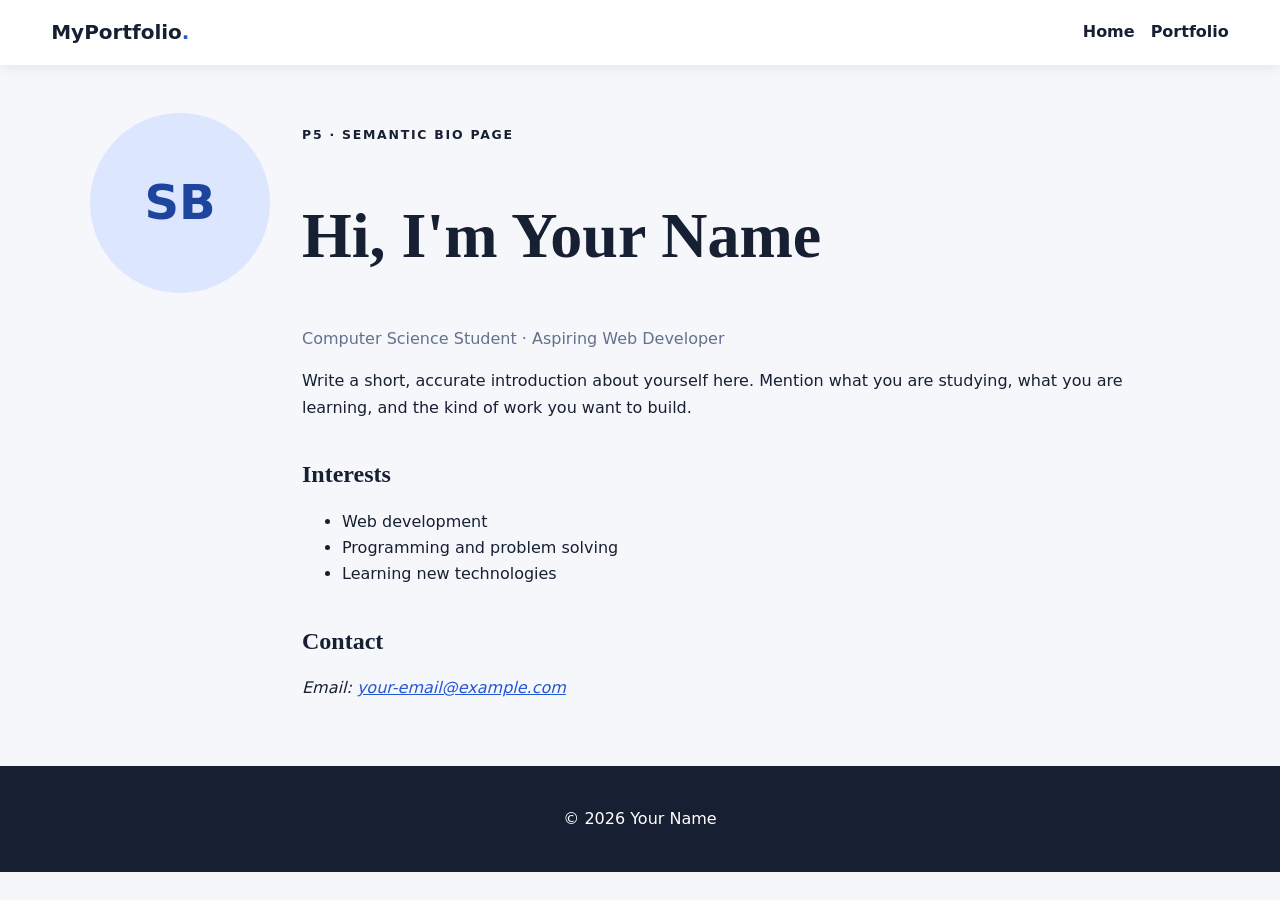
==== web-practicals/bio.html @ 326859a8 "Complete P1-P13 web development assignment" ====
<!doctype html><html lang="en"><head><meta charset="utf-8"><meta name="viewport" content="width=device-width, initial-scale=1"><title>P5 – Semantic Bio</title><link rel="stylesheet" href="css/styles.css"></head><body>
<header class="site-header"><a class="brand" href="index.html">MyPortfolio<span>.</span></a><nav class="main-nav" aria-label="Main navigation"><a href="index.html">Home</a><a href="portfolio.html">Portfolio</a></nav></header>
<main class="container"><article class="bio-layout"><div class="avatar" aria-label="Profile initials placeholder">SB</div><div><p class="eyebrow">P5 · SEMANTIC BIO PAGE</p><h1>Hi, I'm Your Name</h1><p class="muted">Computer Science Student · Aspiring Web Developer</p><p>Write a short, accurate introduction about yourself here. Mention what you are studying, what you are learning, and the kind of work you want to build.</p><h2>Interests</h2><ul><li>Web development</li><li>Programming and problem solving</li><li>Learning new technologies</li></ul><h2>Contact</h2><address>Email: <a href="mailto:your-email@example.com">your-email@example.com</a></address></div></article></main>
<footer class="site-footer"><p>© 2026 Your Name</p></footer></body></html>
---- web-practicals/css/styles.css ----
:root {
  --color-bg: #f5f7fb;
  --color-surface: #ffffff;
  --color-text: #172033;
  --color-muted: #65718a;
  --color-primary: #2457d6;
  --color-accent: #16a085;
  --font-body: system-ui, -apple-system, BlinkMacSystemFont, "Segoe UI", sans-serif;
  --font-heading: Georgia, "Times New Roman", serif;
  --space-1: .5rem;
  --space-2: 1rem;
  --space-3: 1.5rem;
  --space-4: 2rem;
  --radius: 16px;
  --shadow: 0 12px 32px rgba(25, 42, 80, .10);
}
* { box-sizing: border-box; }
html { scroll-behavior: smooth; }
body { margin: 0; background: var(--color-bg); color: var(--color-text); font-family: var(--font-body); line-height: 1.65; }
h1, h2, h3 { font-family: var(--font-heading); line-height: 1.15; }
h1 { font-size: clamp(2.2rem, 6vw, 4rem); }
h2 { margin-top: 2.5rem; }
a { color: var(--color-primary); }
.container { width: min(1100px, 92%); margin-inline: auto; }
.site-header { position: sticky; top: 0; z-index: 20; display: flex; align-items: center; justify-content: space-between; gap: 1rem; padding: 1rem 4%; background: rgba(255,255,255,.94); backdrop-filter: blur(12px); box-shadow: 0 2px 14px rgba(20,30,50,.08); }
.brand { color: var(--color-text); font-weight: 800; text-decoration: none; font-size: 1.25rem; }
.brand span { color: var(--color-primary); }
.main-nav { display: flex; flex-wrap: wrap; gap: 1rem; }
.main-nav a { color: var(--color-text); text-decoration: none; font-weight: 650; }
.main-nav a:hover { color: var(--color-primary); }
.hero { margin: 2.5rem 0; padding: clamp(2rem, 6vw, 5rem); border-radius: 24px; color: white; background: linear-gradient(125deg, #172b59, #2457d6 70%, #16a085); }
.hero p { max-width: 650px; }
.eyebrow { letter-spacing: .14em; font-size: .78rem; font-weight: 800; }
.button { display: inline-block; margin-top: 1rem; padding: .8rem 1.2rem; border-radius: 999px; color: #17305e; background: white; text-decoration: none; font-weight: 800; }
.link-grid, .card-grid, .project-grid { display: grid; grid-template-columns: repeat(3, minmax(0, 1fr)); gap: 1.2rem; }
.panel, .card, .project, .article { padding: 1.4rem; background: var(--color-surface); border-radius: var(--radius); box-shadow: var(--shadow); }
.panel { display: grid; gap: .3rem; text-decoration: none; color: var(--color-text); }
.panel strong { color: var(--color-primary); font-size: 1.2rem; }
.panel span { color: var(--color-muted); }
.site-footer { display: flex; justify-content: center; align-items: center; margin-top: 4rem; padding: 1.5rem; background: #172033; color: white; }
.bio-layout { display: flex; align-items: flex-start; gap: 2rem; margin-block: 3rem; }
.avatar { display: grid; place-items: center; flex: 0 0 180px; width: 180px; aspect-ratio: 1; border-radius: 50%; background: #dce7ff; color: #1e459e; font-size: 3rem; font-weight: 800; }
.muted { color: var(--color-muted); }
.stacked { display: grid; gap: 1rem; }
.position-demo { position: relative; min-height: 270px; overflow: hidden; border-radius: var(--radius); background: linear-gradient(135deg, #263d72, #16a085); }
.position-demo .overlay-card { position: absolute; right: 1rem; bottom: 1rem; width: min(300px, 85%); padding: 1rem; border-radius: 12px; background: rgba(255,255,255,.94); box-shadow: var(--shadow); }
.flex-cards { display: flex; flex-wrap: wrap; gap: 1rem; }
.flex-cards .card { flex: 1 1 220px; }
.split-header { display: flex; align-items: center; justify-content: space-between; gap: 1rem; padding: 1.5rem; background: #e6edff; border-radius: var(--radius); }
.split-header .actions { display: flex; gap: .7rem; flex-wrap: wrap; }
.news-grid { display: grid; grid-template-columns: 2fr 1fr 1fr; gap: 1rem; align-items: start; }
.news-grid .lead { grid-row: span 2; }
.news-grid h2 { margin-top: 0; }
.project-grid { grid-template-columns: repeat(4, minmax(0, 1fr)); grid-auto-rows: minmax(150px, auto); }
.project { min-height: 170px; }
.project.featured { grid-column: span 2; grid-row: span 2; background: #e6edff; }
.project.wide { grid-column: span 2; }
.comparison { display: grid; grid-template-columns: 1fr 1fr; gap: 1rem; }
.comparison > section { padding: 1.2rem; background: white; border-radius: var(--radius); box-shadow: var(--shadow); }
.demo-flex { display: flex; flex-wrap: wrap; gap: .5rem; }
.demo-grid { display: grid; grid-template-columns: repeat(3, 1fr); gap: .5rem; }
.demo-flex span, .demo-grid span { padding: .7rem; text-align: center; background: #dce7ff; border-radius: 8px; }
@media (max-width: 760px) {
  .site-header { align-items: flex-start; flex-direction: column; }
  .main-nav { gap: .6rem 1rem; }
  .link-grid, .card-grid { grid-template-columns: repeat(2, minmax(0, 1fr)); }
  .news-grid { grid-template-columns: 1fr 1fr; }
  .news-grid .lead { grid-column: 1 / -1; grid-row: auto; }
  .project-grid { grid-template-columns: repeat(2, minmax(0, 1fr)); }
  .comparison { grid-template-columns: 1fr; }
}
@media (max-width: 480px) {
  .link-grid, .card-grid, .news-grid { grid-template-columns: 1fr; }
  .bio-layout { flex-direction: column; }
  .project-grid { grid-template-columns: 1fr; }
  .project.featured, .project.wide { grid-column: auto; grid-row: auto; }
  .split-header { align-items: flex-start; flex-direction: column; }
}
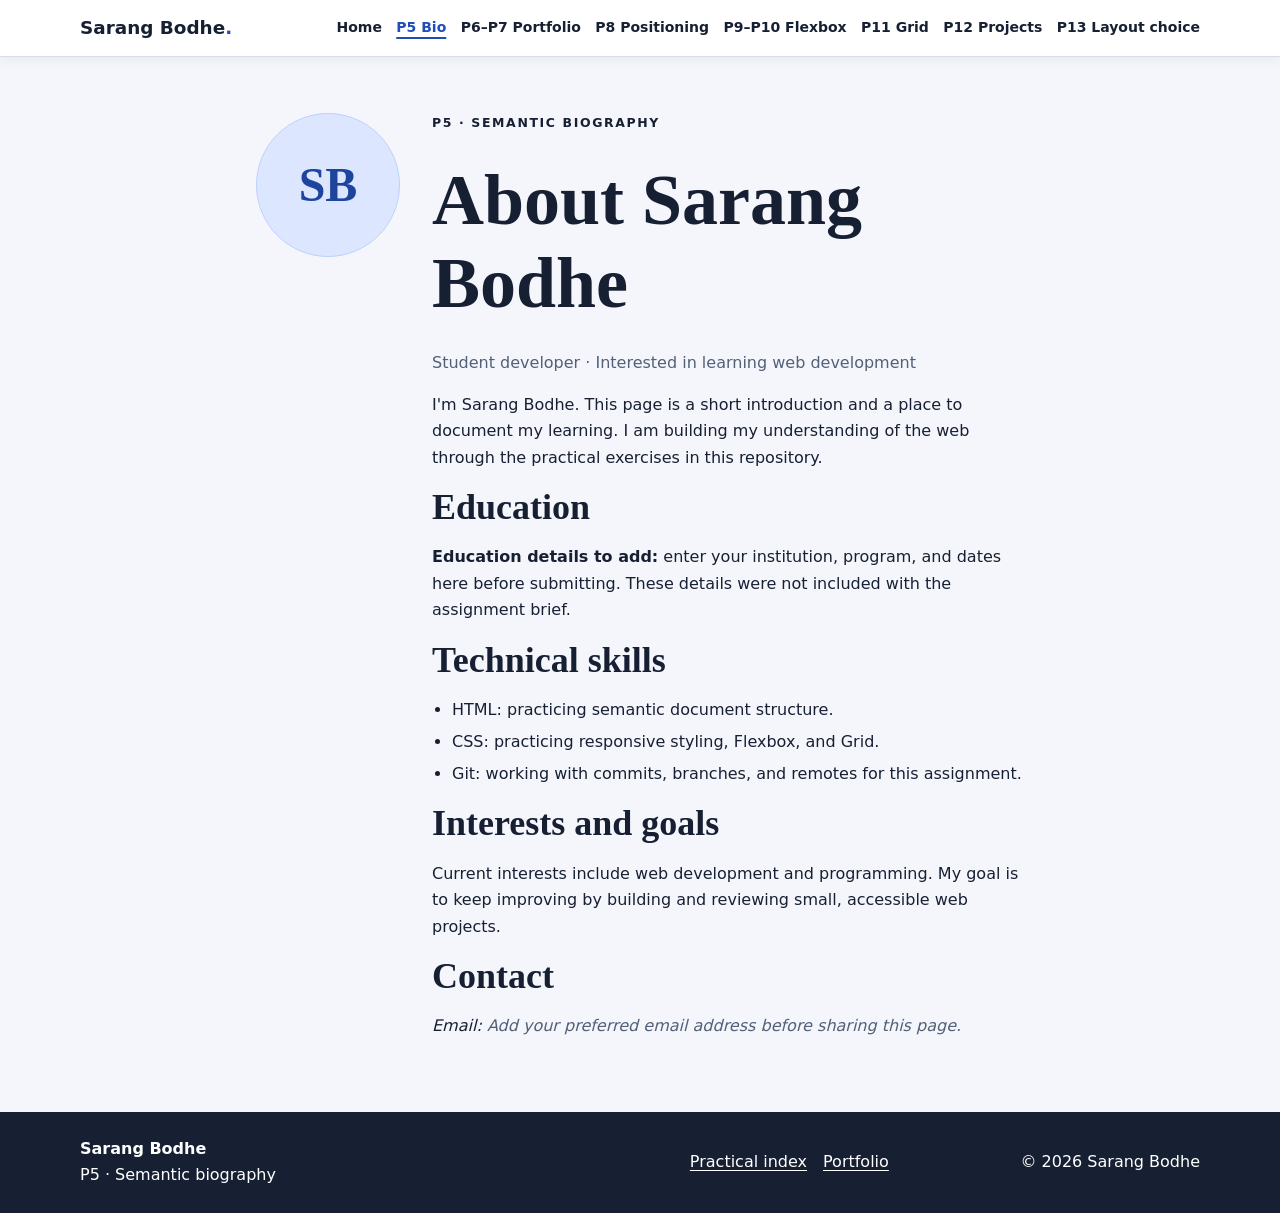
==== commit cc355dc1: "Complete P1-P13 web development practicals Co-authored-by: Copilot <223556219+Copilot@users.noreply." ====
--- a/web-practicals/bio.html
+++ b/web-practicals/bio.html
@@ -1,4 +1,58 @@
-<!doctype html><html lang="en"><head><meta charset="utf-8"><meta name="viewport" content="width=device-width, initial-scale=1"><title>P5 – Semantic Bio</title><link rel="stylesheet" href="css/styles.css"></head><body>
-<header class="site-header"><a class="brand" href="index.html">MyPortfolio<span>.</span></a><nav class="main-nav" aria-label="Main navigation"><a href="index.html">Home</a><a href="portfolio.html">Portfolio</a></nav></header>
-<main class="container"><article class="bio-layout"><div class="avatar" aria-label="Profile initials placeholder">SB</div><div><p class="eyebrow">P5 · SEMANTIC BIO PAGE</p><h1>Hi, I'm Your Name</h1><p class="muted">Computer Science Student · Aspiring Web Developer</p><p>Write a short, accurate introduction about yourself here. Mention what you are studying, what you are learning, and the kind of work you want to build.</p><h2>Interests</h2><ul><li>Web development</li><li>Programming and problem solving</li><li>Learning new technologies</li></ul><h2>Contact</h2><address>Email: <a href="mailto:your-email@example.com">your-email@example.com</a></address></div></article></main>
-<footer class="site-footer"><p>© 2026 Your Name</p></footer></body></html>+<!doctype html>
+<html lang="en">
+<head>
+  <meta charset="utf-8">
+  <meta name="viewport" content="width=device-width, initial-scale=1">
+  <meta name="description" content="Semantic biography page for Sarang Bodhe.">
+  <title>P5 — Biography | Sarang Bodhe</title>
+  <link rel="stylesheet" href="css/styles.css">
+</head>
+<body>
+  <a class="skip-link" href="#main">Skip to content</a>
+  <header class="site-header">
+    <a class="brand" href="index.html">Sarang Bodhe<span>.</span></a>
+    <nav class="main-nav" aria-label="Practical pages">
+      <a href="index.html">Home</a><a href="bio.html" aria-current="page">P5 Bio</a>
+      <a href="portfolio.html">P6–P7 Portfolio</a><a href="positioning.html">P8 Positioning</a>
+      <a href="flexbox.html">P9–P10 Flexbox</a><a href="newspaper.html">P11 Grid</a>
+      <a href="projects.html">P12 Projects</a><a href="layout-choice.html">P13 Layout choice</a>
+    </nav>
+  </header>
+  <main class="container" id="main">
+    <article class="bio-layout">
+      <div class="avatar" role="img" aria-label="Initials S B">SB</div>
+      <div>
+        <p class="eyebrow">P5 · Semantic biography</p>
+        <h1>About Sarang Bodhe</h1>
+        <p class="muted">Student developer · Interested in learning web development</p>
+        <p>I'm Sarang Bodhe. This page is a short introduction and a place to document my learning. I am building my understanding of the web through the practical exercises in this repository.</p>
+        <section aria-labelledby="education-heading">
+          <h2 id="education-heading">Education</h2>
+          <p><strong>Education details to add:</strong> enter your institution, program, and dates here before submitting. These details were not included with the assignment brief.</p>
+        </section>
+        <section aria-labelledby="skills-heading">
+          <h2 id="skills-heading">Technical skills</h2>
+          <ul class="details-list">
+            <li>HTML: practicing semantic document structure.</li>
+            <li>CSS: practicing responsive styling, Flexbox, and Grid.</li>
+            <li>Git: working with commits, branches, and remotes for this assignment.</li>
+          </ul>
+        </section>
+        <section aria-labelledby="interests-heading">
+          <h2 id="interests-heading">Interests and goals</h2>
+          <p>Current interests include web development and programming. My goal is to keep improving by building and reviewing small, accessible web projects.</p>
+        </section>
+        <section id="contact" aria-labelledby="contact-heading">
+          <h2 id="contact-heading">Contact</h2>
+          <address>Email: <span class="muted">Add your preferred email address before sharing this page.</span></address>
+        </section>
+      </div>
+    </article>
+  </main>
+  <footer class="site-footer">
+    <p class="footer-brand"><strong>Sarang Bodhe</strong><br>P5 · Semantic biography</p>
+    <nav class="footer-nav" aria-label="Footer navigation"><a href="index.html">Practical index</a><a href="portfolio.html">Portfolio</a></nav>
+    <p>© 2026 Sarang Bodhe</p>
+  </footer>
+</body>
+</html>
--- a/web-practicals/css/styles.css
+++ b/web-practicals/css/styles.css
@@ -1,78 +1,730 @@
 :root {
-  --color-bg: #f5f7fb;
-  --color-surface: #ffffff;
+  color-scheme: light;
+  --color-bg: #f4f6fb;
+  --color-surface: #fff;
+  --color-surface-soft: #eaf0ff;
   --color-text: #172033;
-  --color-muted: #65718a;
-  --color-primary: #2457d6;
-  --color-accent: #16a085;
-  --font-body: system-ui, -apple-system, BlinkMacSystemFont, "Segoe UI", sans-serif;
+  --color-muted: #526078;
+  --color-primary: #204db7;
+  --color-primary-dark: #173a8d;
+  --color-accent: #087e70;
+  --color-border: #d7deeb;
+  --font-body: Inter, ui-sans-serif, system-ui, -apple-system, BlinkMacSystemFont, "Segoe UI", sans-serif;
   --font-heading: Georgia, "Times New Roman", serif;
+  --font-size-small: .875rem;
+  --font-size-body: 1rem;
+  --font-size-lead: 1.2rem;
+  --font-weight-normal: 400;
+  --font-weight-medium: 600;
+  --font-weight-bold: 750;
   --space-1: .5rem;
   --space-2: 1rem;
   --space-3: 1.5rem;
   --space-4: 2rem;
-  --radius: 16px;
-  --shadow: 0 12px 32px rgba(25, 42, 80, .10);
-}
-* { box-sizing: border-box; }
-html { scroll-behavior: smooth; }
-body { margin: 0; background: var(--color-bg); color: var(--color-text); font-family: var(--font-body); line-height: 1.65; }
-h1, h2, h3 { font-family: var(--font-heading); line-height: 1.15; }
-h1 { font-size: clamp(2.2rem, 6vw, 4rem); }
-h2 { margin-top: 2.5rem; }
-a { color: var(--color-primary); }
-.container { width: min(1100px, 92%); margin-inline: auto; }
-.site-header { position: sticky; top: 0; z-index: 20; display: flex; align-items: center; justify-content: space-between; gap: 1rem; padding: 1rem 4%; background: rgba(255,255,255,.94); backdrop-filter: blur(12px); box-shadow: 0 2px 14px rgba(20,30,50,.08); }
-.brand { color: var(--color-text); font-weight: 800; text-decoration: none; font-size: 1.25rem; }
-.brand span { color: var(--color-primary); }
-.main-nav { display: flex; flex-wrap: wrap; gap: 1rem; }
-.main-nav a { color: var(--color-text); text-decoration: none; font-weight: 650; }
-.main-nav a:hover { color: var(--color-primary); }
-.hero { margin: 2.5rem 0; padding: clamp(2rem, 6vw, 5rem); border-radius: 24px; color: white; background: linear-gradient(125deg, #172b59, #2457d6 70%, #16a085); }
-.hero p { max-width: 650px; }
-.eyebrow { letter-spacing: .14em; font-size: .78rem; font-weight: 800; }
-.button { display: inline-block; margin-top: 1rem; padding: .8rem 1.2rem; border-radius: 999px; color: #17305e; background: white; text-decoration: none; font-weight: 800; }
-.link-grid, .card-grid, .project-grid { display: grid; grid-template-columns: repeat(3, minmax(0, 1fr)); gap: 1.2rem; }
-.panel, .card, .project, .article { padding: 1.4rem; background: var(--color-surface); border-radius: var(--radius); box-shadow: var(--shadow); }
-.panel { display: grid; gap: .3rem; text-decoration: none; color: var(--color-text); }
-.panel strong { color: var(--color-primary); font-size: 1.2rem; }
-.panel span { color: var(--color-muted); }
-.site-footer { display: flex; justify-content: center; align-items: center; margin-top: 4rem; padding: 1.5rem; background: #172033; color: white; }
-.bio-layout { display: flex; align-items: flex-start; gap: 2rem; margin-block: 3rem; }
-.avatar { display: grid; place-items: center; flex: 0 0 180px; width: 180px; aspect-ratio: 1; border-radius: 50%; background: #dce7ff; color: #1e459e; font-size: 3rem; font-weight: 800; }
-.muted { color: var(--color-muted); }
-.stacked { display: grid; gap: 1rem; }
-.position-demo { position: relative; min-height: 270px; overflow: hidden; border-radius: var(--radius); background: linear-gradient(135deg, #263d72, #16a085); }
-.position-demo .overlay-card { position: absolute; right: 1rem; bottom: 1rem; width: min(300px, 85%); padding: 1rem; border-radius: 12px; background: rgba(255,255,255,.94); box-shadow: var(--shadow); }
-.flex-cards { display: flex; flex-wrap: wrap; gap: 1rem; }
-.flex-cards .card { flex: 1 1 220px; }
-.split-header { display: flex; align-items: center; justify-content: space-between; gap: 1rem; padding: 1.5rem; background: #e6edff; border-radius: var(--radius); }
-.split-header .actions { display: flex; gap: .7rem; flex-wrap: wrap; }
-.news-grid { display: grid; grid-template-columns: 2fr 1fr 1fr; gap: 1rem; align-items: start; }
-.news-grid .lead { grid-row: span 2; }
-.news-grid h2 { margin-top: 0; }
-.project-grid { grid-template-columns: repeat(4, minmax(0, 1fr)); grid-auto-rows: minmax(150px, auto); }
-.project { min-height: 170px; }
-.project.featured { grid-column: span 2; grid-row: span 2; background: #e6edff; }
-.project.wide { grid-column: span 2; }
-.comparison { display: grid; grid-template-columns: 1fr 1fr; gap: 1rem; }
-.comparison > section { padding: 1.2rem; background: white; border-radius: var(--radius); box-shadow: var(--shadow); }
-.demo-flex { display: flex; flex-wrap: wrap; gap: .5rem; }
-.demo-grid { display: grid; grid-template-columns: repeat(3, 1fr); gap: .5rem; }
-.demo-flex span, .demo-grid span { padding: .7rem; text-align: center; background: #dce7ff; border-radius: 8px; }
-@media (max-width: 760px) {
-  .site-header { align-items: flex-start; flex-direction: column; }
-  .main-nav { gap: .6rem 1rem; }
-  .link-grid, .card-grid { grid-template-columns: repeat(2, minmax(0, 1fr)); }
-  .news-grid { grid-template-columns: 1fr 1fr; }
-  .news-grid .lead { grid-column: 1 / -1; grid-row: auto; }
-  .project-grid { grid-template-columns: repeat(2, minmax(0, 1fr)); }
-  .comparison { grid-template-columns: 1fr; }
-}
-@media (max-width: 480px) {
-  .link-grid, .card-grid, .news-grid { grid-template-columns: 1fr; }
-  .bio-layout { flex-direction: column; }
-  .project-grid { grid-template-columns: 1fr; }
-  .project.featured, .project.wide { grid-column: auto; grid-row: auto; }
-  .split-header { align-items: flex-start; flex-direction: column; }
-}
+  --space-5: 3rem;
+  --radius-small: .65rem;
+  --radius-large: 1.25rem;
+  --shadow-card: 0 12px 32px rgb(25 42 80 / 9%);
+  --content-width: 70rem;
+  --reading-width: 48rem;
+}
+
+* {
+  box-sizing: border-box;
+}
+
+html {
+  scroll-behavior: smooth;
+  scroll-padding-top: 7rem;
+}
+
+body {
+  min-width: 320px;
+  margin: 0;
+  background: var(--color-bg);
+  color: var(--color-text);
+  font-family: var(--font-body);
+  font-size: var(--font-size-body);
+  font-weight: var(--font-weight-normal);
+  line-height: 1.65;
+}
+
+a {
+  color: var(--color-primary);
+  text-underline-offset: .18em;
+}
+
+a:hover {
+  color: var(--color-primary-dark);
+}
+
+a:focus-visible,
+button:focus-visible {
+  outline: 3px solid var(--color-accent);
+  outline-offset: 3px;
+}
+
+img {
+  max-width: 100%;
+}
+
+h1,
+h2,
+h3 {
+  font-family: var(--font-heading);
+  line-height: 1.15;
+}
+
+h1 {
+  margin-block: .35em;
+  font-size: clamp(2.35rem, 6vw, 4.5rem);
+}
+
+h2 {
+  margin-block: 0 var(--space-2);
+  font-size: clamp(1.6rem, 3vw, 2.25rem);
+}
+
+h3 {
+  margin-block: 0 var(--space-1);
+  font-size: 1.25rem;
+}
+
+p {
+  margin-block: 0 var(--space-2);
+}
+
+code {
+  padding: .08em .35em;
+  border-radius: .25em;
+  background: #e9edf5;
+  font-size: .92em;
+}
+
+.skip-link {
+  position: absolute;
+  z-index: 100;
+  top: .5rem;
+  left: .5rem;
+  transform: translateY(-160%);
+  padding: .6rem 1rem;
+  border-radius: var(--radius-small);
+  background: var(--color-text);
+  color: #fff;
+}
+
+.skip-link:focus {
+  transform: translateY(0);
+}
+
+.container {
+  width: min(var(--content-width), calc(100% - 2rem));
+  margin-inline: auto;
+}
+
+.site-header {
+  position: sticky;
+  z-index: 20;
+  top: 0;
+  display: flex;
+  align-items: center;
+  gap: var(--space-2);
+  padding: .8rem max(1rem, calc((100vw - var(--content-width)) / 2));
+  border-bottom: 1px solid var(--color-border);
+  background: rgb(255 255 255 / 96%);
+  box-shadow: 0 2px 14px rgb(20 30 50 / 6%);
+  backdrop-filter: blur(12px);
+}
+
+.brand {
+  flex: 0 0 auto;
+  color: var(--color-text);
+  font-size: 1.15rem;
+  font-weight: var(--font-weight-bold);
+  text-decoration: none;
+  white-space: nowrap;
+}
+
+.brand span {
+  color: var(--color-primary);
+}
+
+.main-nav {
+  display: flex;
+  flex: 1 1 auto;
+  flex-wrap: wrap;
+  justify-content: flex-end;
+  gap: .25rem .9rem;
+}
+
+.main-nav a {
+  color: var(--color-text);
+  font-size: var(--font-size-small);
+  font-weight: var(--font-weight-medium);
+  text-decoration: none;
+}
+
+.main-nav a:hover,
+.main-nav a[aria-current="page"] {
+  color: var(--color-primary);
+  text-decoration: underline;
+  text-decoration-thickness: 2px;
+  text-underline-offset: .35em;
+}
+
+.header-cta {
+  flex: 0 0 auto;
+  padding: .55rem .85rem;
+  border-radius: 999px;
+  background: var(--color-primary);
+  color: #fff;
+  font-size: var(--font-size-small);
+  font-weight: var(--font-weight-bold);
+  text-decoration: none;
+}
+
+.header-cta:hover {
+  background: var(--color-primary-dark);
+  color: #fff;
+}
+
+main.container {
+  min-height: 65vh;
+  padding-block: var(--space-4) var(--space-5);
+}
+
+main > section,
+main > article,
+main > .comparison,
+main > .news-grid,
+main > .project-grid {
+  margin-block: var(--space-4);
+}
+
+.hero {
+  margin-block: var(--space-3) var(--space-5);
+  padding: clamp(2rem, 6vw, 5rem);
+  border-radius: var(--radius-large);
+  background: linear-gradient(125deg, #172b59, #2457d6 70%, #087e70);
+  color: #fff;
+}
+
+.hero h1 {
+  max-width: 16ch;
+}
+
+.hero p {
+  max-width: 65ch;
+}
+
+.eyebrow {
+  margin-bottom: .65rem;
+  font-size: .78rem;
+  font-weight: var(--font-weight-bold);
+  letter-spacing: .13em;
+  text-transform: uppercase;
+}
+
+.lead {
+  font-size: var(--font-size-lead);
+}
+
+.button,
+.button-secondary {
+  display: inline-flex;
+  align-items: center;
+  justify-content: center;
+  min-height: 2.75rem;
+  margin-top: .5rem;
+  padding: .65rem 1rem;
+  border: 2px solid transparent;
+  border-radius: 999px;
+  background: #fff;
+  color: #17305e;
+  font-weight: var(--font-weight-bold);
+  text-decoration: none;
+  transition: transform 160ms ease, box-shadow 160ms ease;
+}
+
+.button-secondary {
+  border-color: var(--color-primary);
+  background: transparent;
+  color: var(--color-primary-dark);
+}
+
+.button:hover,
+.button-secondary:hover {
+  transform: translateY(-2px);
+  box-shadow: var(--shadow-card);
+}
+
+.link-grid,
+.card-grid {
+  display: grid;
+  grid-template-columns: repeat(auto-fit, minmax(min(100%, 15rem), 1fr));
+  gap: var(--space-2);
+}
+
+.panel,
+.card,
+.project,
+.article,
+.comparison > section,
+.table-wrap {
+  padding: var(--space-3);
+  border: 1px solid var(--color-border);
+  border-radius: var(--radius-large);
+  background: var(--color-surface);
+  box-shadow: var(--shadow-card);
+}
+
+.panel {
+  display: grid;
+  align-content: start;
+  gap: .35rem;
+  min-height: 8rem;
+  color: var(--color-text);
+  text-decoration: none;
+  transition: transform 160ms ease, border-color 160ms ease;
+}
+
+.panel:hover {
+  transform: translateY(-3px);
+  border-color: var(--color-primary);
+}
+
+.panel strong {
+  color: var(--color-primary);
+  font-size: 1.2rem;
+}
+
+.panel span,
+.muted {
+  color: var(--color-muted);
+}
+
+.site-footer {
+  display: flex;
+  align-items: center;
+  justify-content: space-between;
+  flex-wrap: wrap;
+  gap: var(--space-2);
+  padding: var(--space-3) max(1rem, calc((100vw - var(--content-width)) / 2));
+  background: #172033;
+  color: #fff;
+}
+
+.site-footer p {
+  margin: 0;
+}
+
+.footer-brand {
+  flex: 1 1 13rem;
+}
+
+.footer-nav,
+.social-links {
+  display: flex;
+  flex: 1 1 10rem;
+  flex-wrap: wrap;
+  gap: .5rem 1rem;
+}
+
+.footer-nav {
+  justify-content: center;
+}
+
+.social-links {
+  justify-content: flex-end;
+  align-self: flex-end;
+}
+
+.site-footer a {
+  color: #fff;
+}
+
+.bio-layout {
+  display: flex;
+  align-items: flex-start;
+  gap: var(--space-4);
+  max-width: var(--reading-width);
+  margin: var(--space-3) auto;
+}
+
+.avatar {
+  display: grid;
+  flex: 0 0 9rem;
+  place-items: center;
+  width: 9rem;
+  aspect-ratio: 1;
+  border: 1px solid #bdd0ff;
+  border-radius: 50%;
+  background: #dce7ff;
+  color: #1e459e;
+  font-family: var(--font-heading);
+  font-size: 3rem;
+  font-weight: var(--font-weight-bold);
+}
+
+.details-list {
+  padding-left: 1.25rem;
+}
+
+.details-list li + li {
+  margin-top: .35rem;
+}
+
+.position-demo {
+  position: relative;
+  min-height: 20rem;
+  overflow: hidden;
+  border-radius: var(--radius-large);
+  background: linear-gradient(135deg, #263d72, #087e70);
+}
+
+.position-marker {
+  position: absolute;
+  top: 1rem;
+  left: 1rem;
+  padding: .55rem .8rem;
+  border-radius: var(--radius-small);
+  background: #fff;
+  color: var(--color-text);
+}
+
+.overlay-card {
+  position: absolute;
+  z-index: 2;
+  right: 1rem;
+  bottom: 1rem;
+  width: min(23rem, calc(100% - 2rem));
+  padding: var(--space-2);
+  border: 1px solid var(--color-border);
+  border-radius: var(--radius-large);
+  background: rgb(255 255 255 / 96%);
+  box-shadow: var(--shadow-card);
+}
+
+.overlay-card h2 {
+  margin-top: 0;
+  font-size: 1.5rem;
+}
+
+.fixed-demo-link {
+  position: fixed;
+  z-index: 30;
+  right: 1rem;
+  bottom: 1rem;
+  padding: .55rem .8rem;
+  border: 2px solid #fff;
+  border-radius: 999px;
+  background: var(--color-primary-dark);
+  color: #fff;
+  font-size: var(--font-size-small);
+  font-weight: var(--font-weight-bold);
+  text-decoration: none;
+  box-shadow: var(--shadow-card);
+}
+
+.position-examples {
+  display: grid;
+  grid-template-columns: repeat(auto-fit, minmax(min(100%, 13rem), 1fr));
+  gap: var(--space-2);
+}
+
+.position-example {
+  min-height: 8rem;
+  padding: var(--space-2);
+  border: 1px solid var(--color-border);
+  border-radius: var(--radius-small);
+  background: var(--color-surface);
+}
+
+.position-static {
+  position: static;
+}
+
+.position-relative {
+  position: relative;
+  top: .25rem;
+  left: .25rem;
+  border-color: var(--color-primary);
+}
+
+.flex-cards {
+  display: flex;
+  flex-wrap: wrap;
+  align-items: stretch;
+  gap: var(--space-2);
+}
+
+.flex-cards > .card {
+  flex: 1 1 15rem;
+}
+
+.split-header {
+  display: flex;
+  align-items: center;
+  justify-content: space-between;
+  gap: var(--space-2);
+  padding: var(--space-3);
+  border-radius: var(--radius-large);
+  background: var(--color-surface-soft);
+}
+
+.split-header > strong {
+  flex: 1 1 12rem;
+}
+
+.split-header .actions {
+  display: flex;
+  flex: 0 1 auto;
+  flex-wrap: wrap;
+  gap: .6rem;
+}
+
+.split-header .button {
+  border: 2px solid var(--color-primary);
+}
+
+.news-grid {
+  display: grid;
+  grid-template-areas:
+    "lead lead side"
+    "lead lead side"
+    "story-a story-b side";
+  grid-template-columns: minmax(0, 2fr) minmax(0, 1fr) minmax(13rem, 1fr);
+  grid-template-rows: repeat(3, minmax(8rem, auto));
+  gap: var(--space-2);
+  align-items: stretch;
+}
+
+.news-grid .lead {
+  grid-area: lead;
+}
+
+.news-grid .story-a {
+  grid-area: story-a;
+}
+
+.news-grid .story-b {
+  grid-area: story-b;
+}
+
+.news-grid .side-stories {
+  grid-area: side;
+}
+
+.news-grid h2 {
+  margin-top: 0;
+}
+
+.project-grid {
+  display: grid;
+  grid-template-columns: repeat(auto-fit, minmax(min(100%, 16rem), 1fr));
+  grid-auto-rows: minmax(11rem, auto);
+  gap: var(--space-2);
+}
+
+.project {
+  display: flex;
+  flex-direction: column;
+  align-items: flex-start;
+  min-width: 0;
+}
+
+.project > p:last-of-type {
+  flex-grow: 1;
+}
+
+.project.featured {
+  grid-column: span 2;
+  grid-row: span 2;
+  background: var(--color-surface-soft);
+}
+
+.project.wide {
+  grid-column: span 2;
+}
+
+.project-label {
+  color: var(--color-primary-dark);
+  font-size: var(--font-size-small);
+  font-weight: var(--font-weight-bold);
+  letter-spacing: .08em;
+  text-transform: uppercase;
+}
+
+.auto-fill-demo {
+  display: grid;
+  grid-template-columns: repeat(auto-fill, minmax(min(100%, 10rem), 1fr));
+  gap: var(--space-2);
+}
+
+.auto-fill-demo > div {
+  min-height: 5rem;
+  padding: var(--space-2);
+  border: 1px dashed var(--color-primary);
+  border-radius: var(--radius-small);
+  background: var(--color-surface);
+}
+
+.comparison {
+  display: grid;
+  grid-template-columns: repeat(2, minmax(0, 1fr));
+  gap: var(--space-2);
+}
+
+.comparison h2 {
+  margin-top: 0;
+}
+
+.demo-flex {
+  display: flex;
+  flex-wrap: wrap;
+  gap: .5rem;
+}
+
+.demo-grid {
+  display: grid;
+  grid-template-columns: repeat(3, minmax(0, 1fr));
+  gap: .5rem;
+}
+
+.demo-flex span,
+.demo-grid span {
+  padding: .7rem;
+  border-radius: var(--radius-small);
+  background: var(--color-surface-soft);
+  text-align: center;
+}
+
+.table-wrap {
+  overflow-x: auto;
+}
+
+.comparison-table {
+  width: 100%;
+  border-collapse: collapse;
+  text-align: left;
+}
+
+.comparison-table th,
+.comparison-table td {
+  padding: .8rem;
+  border-bottom: 1px solid var(--color-border);
+  vertical-align: top;
+}
+
+.comparison-table th {
+  color: var(--color-primary-dark);
+}
+
+.back-to-top {
+  display: inline-block;
+  margin-top: var(--space-2);
+}
+
+@media (max-width: 900px) {
+  .site-header {
+    flex-wrap: wrap;
+  }
+
+  .main-nav {
+    order: 3;
+    flex: 1 0 100%;
+    justify-content: flex-start;
+  }
+
+  .header-cta {
+    margin-left: auto;
+  }
+
+  .news-grid {
+    grid-template-areas:
+      "lead lead"
+      "story-a side"
+      "story-b side";
+    grid-template-columns: minmax(0, 1fr) minmax(0, 1fr);
+    grid-template-rows: auto;
+  }
+
+  .site-footer {
+    align-items: flex-start;
+  }
+
+  .footer-nav {
+    justify-content: flex-start;
+  }
+
+  .social-links {
+    justify-content: flex-start;
+  }
+}
+
+@media (max-width: 600px) {
+  .site-header {
+    gap: .55rem;
+    padding-block: .7rem;
+  }
+
+  .main-nav {
+    gap: .35rem .75rem;
+  }
+
+  .hero {
+    padding: 1.5rem;
+  }
+
+  .bio-layout {
+    flex-direction: column;
+    gap: var(--space-2);
+  }
+
+  .avatar {
+    flex-basis: 7rem;
+    width: 7rem;
+    font-size: 2.3rem;
+  }
+
+  .news-grid {
+    grid-template-areas:
+      "lead"
+      "story-a"
+      "story-b"
+      "side";
+    grid-template-columns: minmax(0, 1fr);
+  }
+
+  .project.featured,
+  .project.wide {
+    grid-column: auto;
+    grid-row: auto;
+  }
+
+  .comparison {
+    grid-template-columns: minmax(0, 1fr);
+  }
+
+  .split-header {
+    align-items: flex-start;
+    flex-direction: column;
+  }
+
+  .site-footer {
+    flex-direction: column;
+  }
+
+  .social-links {
+    align-self: flex-start;
+  }
+}
+
+@media (prefers-reduced-motion: reduce) {
+  *,
+  *::before,
+  *::after {
+    scroll-behavior: auto !important;
+    transition-duration: .01ms !important;
+  }
+}
